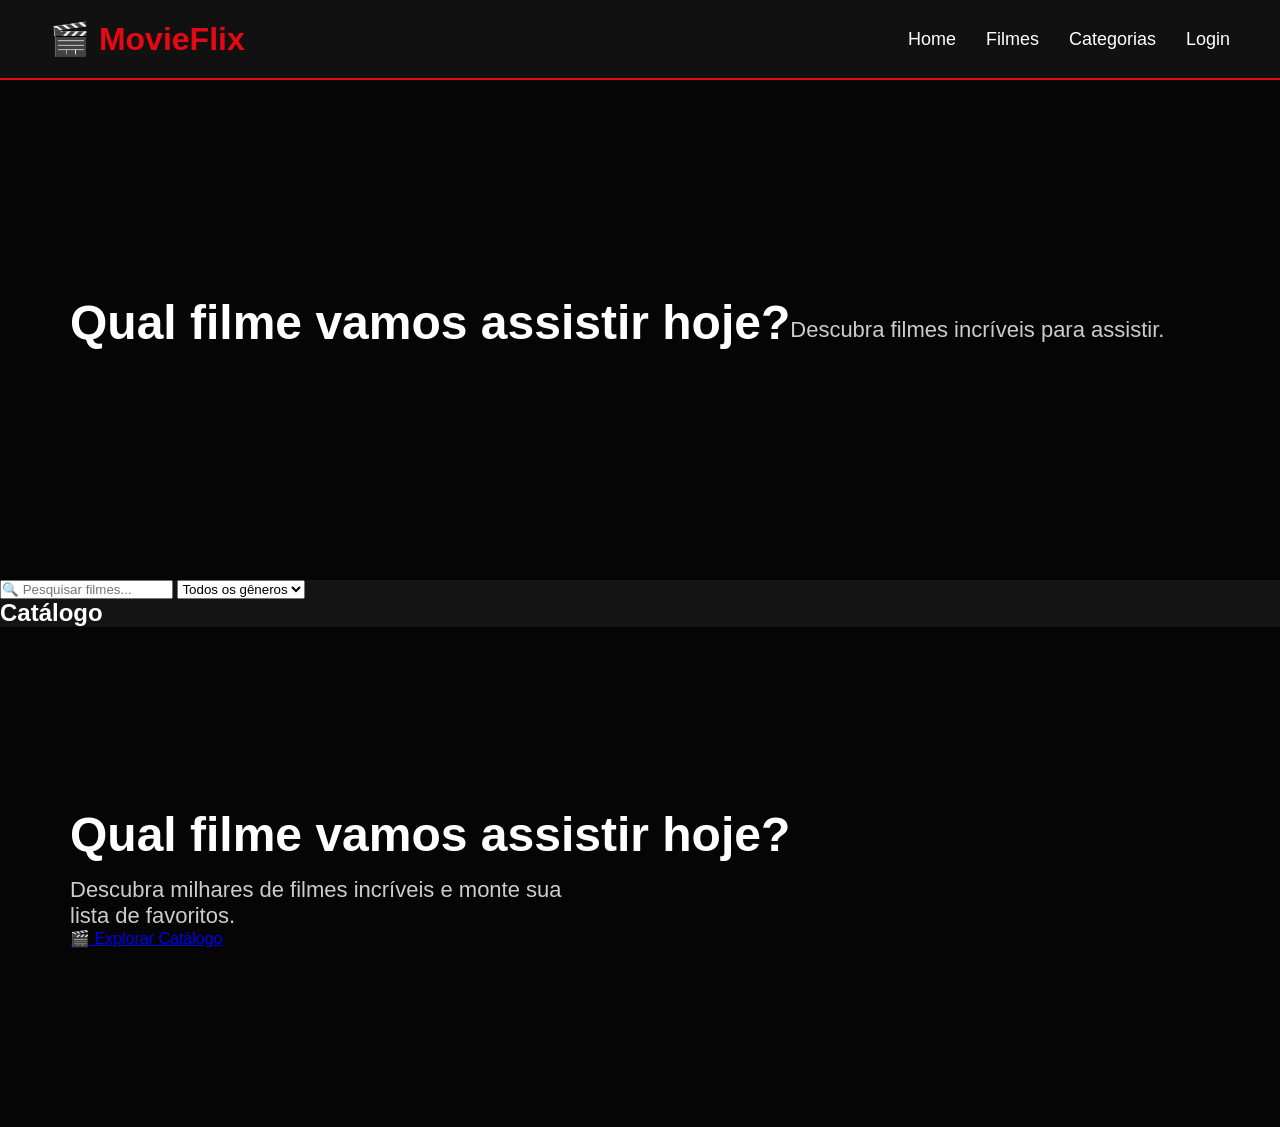
==== frontend/html/index.html @ 4af89120 "Reorganiza frontend e inicia home do cliente" ====
<!DOCTYPE html>
<html lang="pt-BR">
<head>
    <meta charset="UTF-8">
    <meta name="viewport" content="width=device-width, initial-scale=1.0">
    <title>MovieFlix</title>

    <link rel="stylesheet" href="../css/home.css">
</head>
<body>

    <header class="navbar">
        <h1 class="logo">🎬 MovieFlix</h1>

        <nav>
            <a href="index.html">Home</a>
            <a href="#catalogo">Filmes</a>
            <a href="#categorias">Categorias</a>
            <a href="login.html">Login</a>
        </nav>
    </header>

    <section class="hero">
        <h2>Qual filme vamos assistir hoje?</h2>
        <p>Descubra filmes incríveis para assistir.</p>
    </section>

    <main class="container">

        <section class="filtros" id="categorias">
            <input
                type="text"
                id="pesquisa"
                placeholder="🔍 Pesquisar filmes..."
            >

            <select id="filtroGenero">
                <option value="">Todos os gêneros</option>
                <option value="Ação">Ação</option>
                <option value="Aventura">Aventura</option>
                <option value="Comédia">Comédia</option>
                <option value="Drama">Drama</option>
                <option value="Ficção">Ficção</option>
                <option value="Terror">Terror</option>
                <option value="Romance">Romance</option>
                <option value="Suspense">Suspense</option>
                <option value="Animação">Animação</option>
                <option value="Documentário">Documentário</option>
                <option value="Outro">Outro</option>
            </select>
        </section>

        <section id="catalogo">
            <h2>Catálogo</h2>
            <div id="listaFilmes"></div>
        </section>
       <section class="hero">

    <div class="hero-content">

        <h2>Qual filme vamos assistir hoje?</h2>

        <p>
            Descubra milhares de filmes incríveis e monte sua lista de favoritos.
        </p>

        <a href="#catalogo" class="btn-explorar">
            🎬 Explorar Catálogo
        </a>

    </div>

</section>

    </main>

    <script src="../javascript/home.js"></script>
</body>
</html>
---- frontend/css/home.css ----
* {
    margin: 0;
    padding: 0;
    box-sizing: border-box;
}

body {
    font-family: Arial, Helvetica, sans-serif;
    background-color: #141414;
    color: white;
}

.navbar {
    display: flex;
    justify-content: space-between;
    align-items: center;

    padding: 20px 50px;

    background-color: #111;
    border-bottom: 2px solid #e50914;
}

.logo {
    color: #e50914;
    font-size: 32px;
}

.navbar nav {
    display: flex;
    gap: 30px;
}

.navbar a {
    color: white;
    text-decoration: none;
    font-size: 18px;
    transition: .3s;
}

.navbar a:hover {
    color: #e50914;
}
.hero {
    min-height: 500px;

    display: flex;
    align-items: center;

    padding: 0 70px;

    background-image:
        linear-gradient(rgba(0,0,0,.75), rgba(0,0,0,.75)),
        url("https://images.unsplash.com/photo-1489599849927-2ee91cede3ba?w=1600");

    background-size: cover;
    background-position: center;
}

.hero h2 {
    font-size: 48px;
    margin-bottom: 15px;
}

.hero p {
    font-size: 22px;
    color: #ccc;
    max-width: 500px;
}
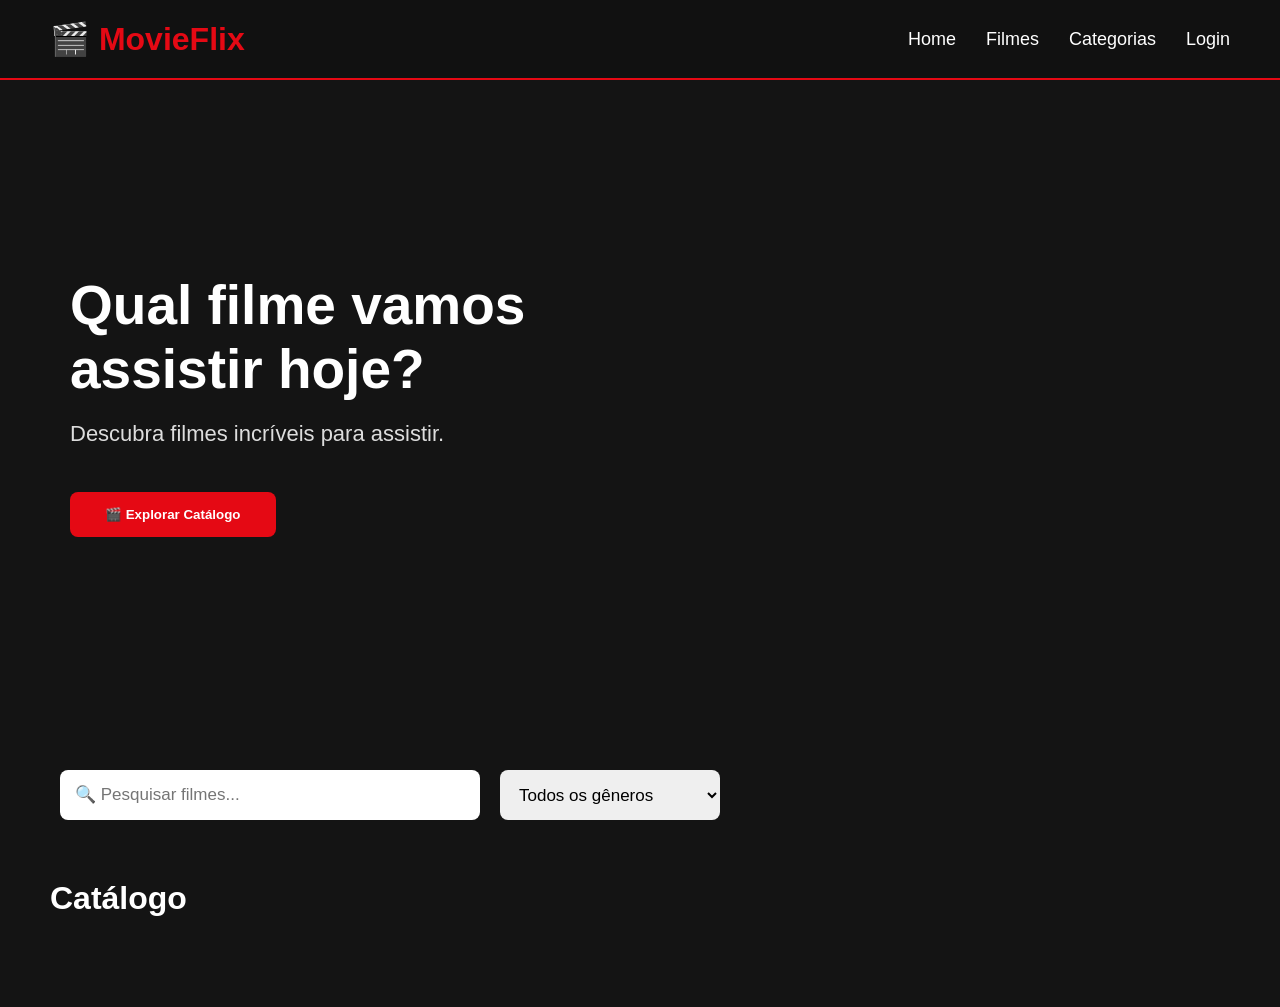
==== commit 08b674e9: "Atualiza backend e frontend do MovieFlix" ====
--- a/frontend/html/index.html
+++ b/frontend/html/index.html
@@ -4,76 +4,56 @@
     <meta charset="UTF-8">
     <meta name="viewport" content="width=device-width, initial-scale=1.0">
     <title>MovieFlix</title>
-
     <link rel="stylesheet" href="../css/home.css">
 </head>
 <body>
 
-    <header class="navbar">
-        <h1 class="logo">🎬 MovieFlix</h1>
+<header class="navbar">
+    <h1 class="logo">🎬 MovieFlix</h1>
 
-        <nav>
-            <a href="index.html">Home</a>
-            <a href="#catalogo">Filmes</a>
-            <a href="#categorias">Categorias</a>
-            <a href="login.html">Login</a>
-        </nav>
-    </header>
+    <nav>
+        <a href="index.html">Home</a>
+        <a href="#catalogo">Filmes</a>
+        <a href="#categorias">Categorias</a>
+        <a href="login.html">Login</a>
+    </nav>
+</header>
 
-    <section class="hero">
+<section class="hero">
+    <div class="hero-content">
         <h2>Qual filme vamos assistir hoje?</h2>
         <p>Descubra filmes incríveis para assistir.</p>
-    </section>
 
-    <main class="container">
-
-        <section class="filtros" id="categorias">
-            <input
-                type="text"
-                id="pesquisa"
-                placeholder="🔍 Pesquisar filmes..."
-            >
-
-            <select id="filtroGenero">
-                <option value="">Todos os gêneros</option>
-                <option value="Ação">Ação</option>
-                <option value="Aventura">Aventura</option>
-                <option value="Comédia">Comédia</option>
-                <option value="Drama">Drama</option>
-                <option value="Ficção">Ficção</option>
-                <option value="Terror">Terror</option>
-                <option value="Romance">Romance</option>
-                <option value="Suspense">Suspense</option>
-                <option value="Animação">Animação</option>
-                <option value="Documentário">Documentário</option>
-                <option value="Outro">Outro</option>
-            </select>
-        </section>
-
-        <section id="catalogo">
-            <h2>Catálogo</h2>
-            <div id="listaFilmes"></div>
-        </section>
-       <section class="hero">
-
-    <div class="hero-content">
-
-        <h2>Qual filme vamos assistir hoje?</h2>
-
-        <p>
-            Descubra milhares de filmes incríveis e monte sua lista de favoritos.
-        </p>
-
-        <a href="#catalogo" class="btn-explorar">
+        <button class="btn-explorar">
             🎬 Explorar Catálogo
-        </a>
-
+        </button>
     </div>
-
 </section>
 
-    </main>
+<section class="filtros" id="categorias">
+    <input type="text" id="pesquisa" placeholder="🔍 Pesquisar filmes...">
 
-    <script src="../javascript/home.js"></script>
+    <select id="filtroGenero">
+        <option value="">Todos os gêneros</option>
+        <option value="Ação">Ação</option>
+        <option value="Aventura">Aventura</option>
+        <option value="Comédia">Comédia</option>
+        <option value="Drama">Drama</option>
+        <option value="Ficção">Ficção</option>
+        <option value="Terror">Terror</option>
+        <option value="Romance">Romance</option>
+        <option value="Suspense">Suspense</option>
+        <option value="Animação">Animação</option>
+        <option value="Documentário">Documentário</option>
+        <option value="Outro">Outro</option>
+    </select>
+</section>
+
+<section id="catalogo">
+    <h2>Catálogo</h2>
+    <div id="listaFilmes"></div>
+</section>
+
+<script src="../javascript/home.js"></script>
 </body>
 </html>
--- a/frontend/css/home.css
+++ b/frontend/css/home.css
@@ -14,9 +14,7 @@
     display: flex;
     justify-content: space-between;
     align-items: center;
-
     padding: 20px 50px;
-
     background-color: #111;
     border-bottom: 2px solid #e50914;
 }
@@ -35,35 +33,140 @@
     color: white;
     text-decoration: none;
     font-size: 18px;
-    transition: .3s;
 }
 
 .navbar a:hover {
     color: #e50914;
 }
+
 .hero {
-    min-height: 500px;
-
+    min-height: 650px;
     display: flex;
     align-items: center;
-
     padding: 0 70px;
-
-    background-image:
-        linear-gradient(rgba(0,0,0,.75), rgba(0,0,0,.75)),
-        url("https://images.unsplash.com/photo-1489599849927-2ee91cede3ba?w=1600");
-
     background-size: cover;
     background-position: center;
 }
 
+.hero-content {
+    max-width: 650px;
+}
+
 .hero h2 {
-    font-size: 48px;
-    margin-bottom: 15px;
+    font-size: 55px;
+    margin-bottom: 20px;
 }
 
 .hero p {
     font-size: 22px;
-    color: #ccc;
-    max-width: 500px;
+    color: #ddd;
+    margin-bottom: 20px;
+}
+
+.btn-explorar {
+    margin-top: 25px;
+    padding: 15px 35px;
+    background: #e50914;
+    color: white;
+    border: none;
+    border-radius: 8px;
+    font-weight: bold;
+    cursor: pointer;
+}
+
+.btn-explorar:hover {
+    background: #b20710;
+}
+
+.filtros {
+    display: flex;
+    gap: 20px;
+    padding: 40px 60px;
+}
+
+#pesquisa,
+#filtroGenero {
+    height: 50px;
+    padding: 15px;
+    border: none;
+    border-radius: 8px;
+    font-size: 17px;
+}
+
+#pesquisa {
+    width: 420px;
+}
+
+#filtroGenero {
+    width: 220px;
+}
+
+#catalogo {
+    padding: 20px 50px 60px;
+}
+
+#catalogo h2 {
+    font-size: 32px;
+    margin-bottom: 30px;
+}
+
+#listaFilmes {
+    display: grid;
+    grid-template-columns: repeat(auto-fill, minmax(250px, 1fr));
+    gap: 30px;
+}
+
+.card {
+    background: #1c1c1c;
+    border-radius: 15px;
+    overflow: hidden;
+    transition: .35s;
+    cursor: pointer;
+    box-shadow: 0 8px 20px rgba(0,0,0,.4);
+}
+
+.card:hover {
+    transform: translateY(-10px);
+}
+
+.card img {
+    width: 100%;
+    height: 360px;
+    object-fit: cover;
+    transition: .35s;
+}
+
+.card:hover img {
+    transform: scale(1.05);
+    filter: brightness(.7);
+}
+
+.card-info {
+    padding: 20px;
+}
+
+.card-info h3 {
+    font-size: 22px;
+    margin-bottom: 12px;
+}
+
+.card-info p {
+    color: #cfcfcf;
+    margin-bottom: 8px;
+}
+
+.btn-card {
+    margin-top: 15px;
+    width: 100%;
+    padding: 12px;
+    border: none;
+    border-radius: 8px;
+    background: #e50914;
+    color: white;
+    font-weight: bold;
+    cursor: pointer;
+}
+
+.btn-card:hover {
+    background: #b20710;
 }
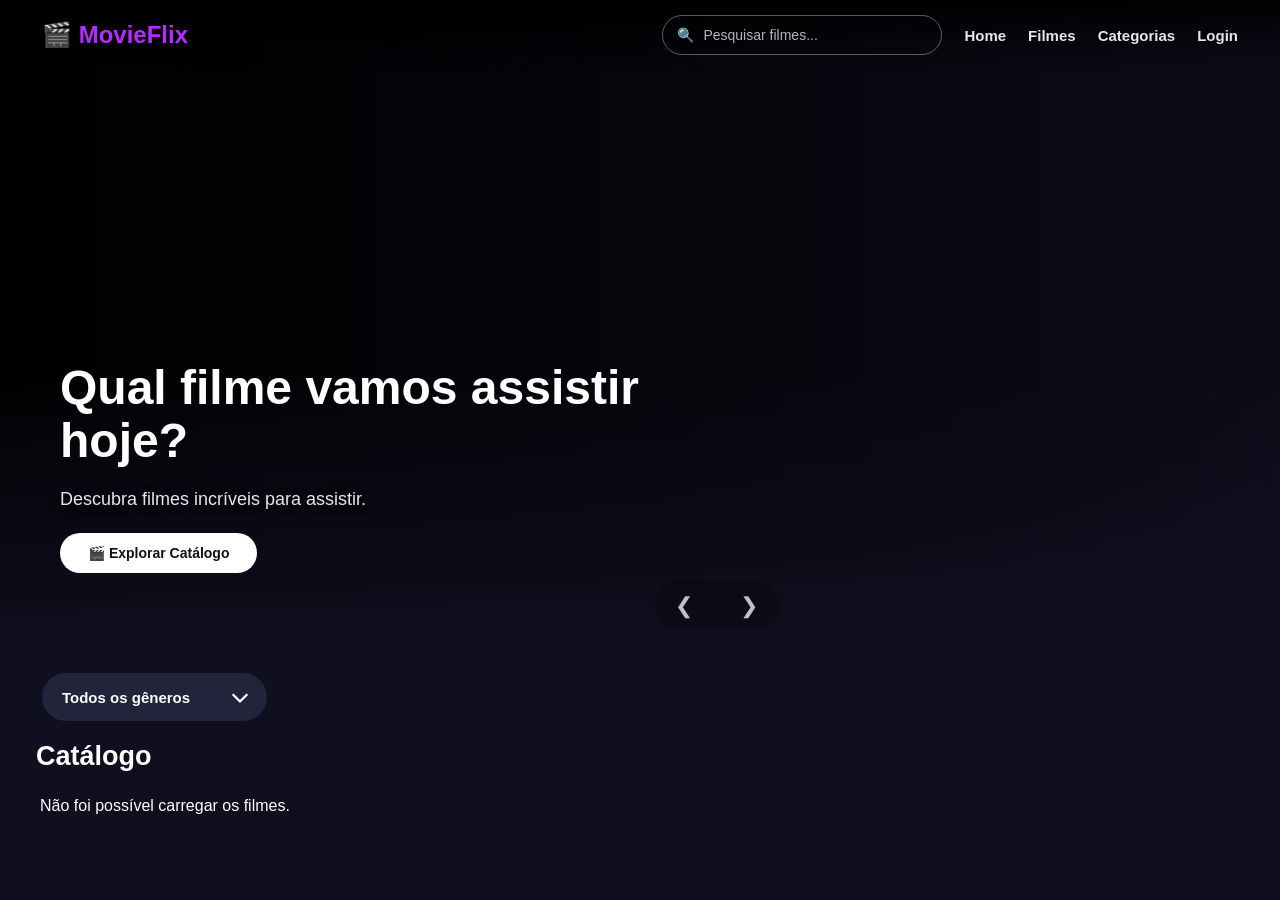
==== commit 248426c5: "Finaliza MovieFlix V1 com login, painel admin e melhorias na interface" ====
--- a/frontend/html/index.html
+++ b/frontend/html/index.html
@@ -3,35 +3,81 @@
 <head>
     <meta charset="UTF-8">
     <meta name="viewport" content="width=device-width, initial-scale=1.0">
+
     <title>MovieFlix</title>
+
     <link rel="stylesheet" href="../css/home.css">
 </head>
+
 <body>
 
 <header class="navbar">
+
     <h1 class="logo">🎬 MovieFlix</h1>
 
     <nav>
+
+        <div class="pesquisa-navbar">
+            <span>🔍</span>
+
+            <input
+                type="text"
+                id="pesquisa"
+                placeholder="Pesquisar filmes..."
+            >
+        </div>
+
         <a href="index.html">Home</a>
         <a href="#catalogo">Filmes</a>
         <a href="#categorias">Categorias</a>
         <a href="login.html">Login</a>
+
     </nav>
+
 </header>
 
 <section class="hero">
+
     <div class="hero-content">
         <h2>Qual filme vamos assistir hoje?</h2>
+
         <p>Descubra filmes incríveis para assistir.</p>
 
         <button class="btn-explorar">
             🎬 Explorar Catálogo
         </button>
     </div>
+
+    <div class="controles-destaque">
+
+        <button
+            type="button"
+            class="botao-destaque"
+            id="destaqueAnterior"
+            aria-label="Filme anterior"
+        >
+            ❮
+        </button>
+
+        <div
+            class="indicadores-destaque"
+            id="indicadoresDestaque"
+        ></div>
+
+        <button
+            type="button"
+            class="botao-destaque"
+            id="destaqueProximo"
+            aria-label="Próximo filme"
+        >
+            ❯
+        </button>
+
+    </div>
+
 </section>
 
 <section class="filtros" id="categorias">
-    <input type="text" id="pesquisa" placeholder="🔍 Pesquisar filmes...">
 
     <select id="filtroGenero">
         <option value="">Todos os gêneros</option>
@@ -47,13 +93,40 @@
         <option value="Documentário">Documentário</option>
         <option value="Outro">Outro</option>
     </select>
+
 </section>
 
 <section id="catalogo">
+
     <h2>Catálogo</h2>
-    <div id="listaFilmes"></div>
+
+    <div class="catalogo-wrapper">
+
+        <button
+            type="button"
+            class="seta-catalogo seta-esquerda"
+            id="setaEsquerda"
+            aria-label="Voltar filmes"
+        >
+            ❮
+        </button>
+
+        <div id="listaFilmes"></div>
+
+        <button
+            type="button"
+            class="seta-catalogo seta-direita"
+            id="setaDireita"
+            aria-label="Avançar filmes"
+        >
+            ❯
+        </button>
+
+    </div>
+
 </section>
 
 <script src="../javascript/home.js"></script>
+
 </body>
 </html>
--- a/frontend/css/home.css
+++ b/frontend/css/home.css
@@ -4,169 +4,649 @@
     box-sizing: border-box;
 }
 
+html {
+    scroll-behavior: smooth;
+}
+
 body {
-    font-family: Arial, Helvetica, sans-serif;
-    background-color: #141414;
-    color: white;
-}
+    font-family:
+        "Segoe UI",
+        Inter,
+        Roboto,
+        Arial,
+        sans-serif;
+
+    background: #0f0f1f;
+    color: white;
+}
+
+/* ================= NAVBAR ================= */
 
 .navbar {
+    position: fixed;
+    top: 0;
+    left: 0;
+
+    width: 100%;
+    z-index: 100;
+
     display: flex;
     justify-content: space-between;
     align-items: center;
-    padding: 20px 50px;
-    background-color: #111;
-    border-bottom: 2px solid #e50914;
+
+    padding: 15px 42px;
+
+    background: linear-gradient(
+        to bottom,
+        rgba(0, 0, 0, 0.9),
+        rgba(0, 0, 0, 0.45),
+        transparent
+    );
 }
 
 .logo {
-    color: #e50914;
-    font-size: 32px;
+    color: #b62cff;
+    font-size: 24px;
+    white-space: nowrap;
 }
 
 .navbar nav {
     display: flex;
-    gap: 30px;
+    align-items: center;
+    gap: 22px;
 }
 
 .navbar a {
     color: white;
     text-decoration: none;
-    font-size: 18px;
+
+    font-size: 15px;
+    font-weight: 600;
+
+    opacity: 0.9;
+    transition: 0.25s;
 }
 
 .navbar a:hover {
-    color: #e50914;
-}
+    color: #d73cff;
+    opacity: 1;
+}
+
+/* ================= PESQUISA ================= */
+
+.pesquisa-navbar {
+    display: flex;
+    align-items: center;
+    gap: 9px;
+
+    width: 280px;
+    height: 40px;
+
+    padding: 0 14px;
+
+    background: transparent;
+
+    border: 1px solid rgba(255, 255, 255, 0.35);
+    border-radius: 24px;
+
+    transition: 0.25s;
+}
+
+.pesquisa-navbar:hover {
+    border-color: rgba(255, 255, 255, 0.75);
+}
+
+.pesquisa-navbar:focus-within {
+    background: rgba(0, 0, 0, 0.18);
+    border-color: #b62cff;
+    box-shadow: 0 0 10px rgba(182, 44, 255, 0.35);
+}
+
+.pesquisa-navbar span {
+    font-size: 14px;
+}
+
+#pesquisa {
+    width: 100%;
+
+    background: transparent;
+    color: white;
+
+    border: none;
+    outline: none;
+
+    font-family: inherit;
+    font-size: 14px;
+}
+
+#pesquisa::placeholder {
+    color: rgba(255, 255, 255, 0.7);
+}
+
+/* ================= HERO ================= */
 
 .hero {
-    min-height: 650px;
-    display: flex;
-    align-items: center;
-    padding: 0 70px;
+    position: relative;
+
+    height: 72vh;
+    min-height: 570px;
+
+    display: flex;
+    align-items: flex-end;
+
+    padding: 0 60px 75px;
+
     background-size: cover;
     background-position: center;
+
+    transition: background-image 0.5s ease;
+}
+
+.hero::before {
+    content: "";
+
+    position: absolute;
+    inset: 0;
+
+    background: linear-gradient(
+        to right,
+        rgba(0, 0, 0, 0.94),
+        rgba(0, 0, 0, 0.68),
+        rgba(0, 0, 0, 0.18)
+    );
+}
+
+.hero::after {
+    content: "";
+
+    position: absolute;
+    inset: 0;
+
+    background: linear-gradient(
+        to top,
+        #0f0f1f 0%,
+        transparent 42%
+    );
 }
 
 .hero-content {
+    position: relative;
+    z-index: 2;
+
+    max-width: 660px;
+
+    transition:
+        opacity 0.35s ease,
+        transform 0.35s ease;
+}
+
+.hero-content.trocando {
+    opacity: 0;
+    transform: translateY(12px);
+}
+
+.hero h2 {
+    margin-bottom: 18px;
+
+    font-size: 48px;
+    line-height: 1.1;
+}
+
+.hero p {
     max-width: 650px;
-}
-
-.hero h2 {
-    font-size: 55px;
+
+    margin-bottom: 18px;
+
+    color: #e7e7eb;
+
+    font-size: 18px;
+    font-weight: 400;
+    line-height: 1.65;
+
+    text-shadow: 0 2px 10px rgba(0, 0, 0, 0.75);
+}
+
+.logo-filme {
+    display: block;
+
+    width: 320px;
+    height: 140px;
+    max-width: 100%;
+
+    object-fit: contain;
+    object-position: left center;
+
+    margin-bottom: 22px;
+}
+
+.btn-explorar {
+    padding: 12px 28px;
+
+    background: white;
+    color: #111;
+
+    border: none;
+    border-radius: 30px;
+
+    font-family: inherit;
+    font-size: 14px;
+    font-weight: 700;
+
+    cursor: pointer;
+    transition: 0.25s;
+}
+
+.btn-explorar:hover {
+    background: #b62cff;
+    color: white;
+
+    transform: translateY(-2px);
+}
+
+/* ================= CONTROLES DO DESTAQUE ================= */
+
+.controles-destaque {
+    position: absolute;
+    left: 56%;
+    bottom: 18px;
+
+    z-index: 10;
+
+    display: flex;
+    align-items: center;
+    justify-content: center;
+    gap: 15px;
+
+    transform: translateX(-50%);
+
+    padding: 7px 12px;
+
+    background: rgba(0,0,0,.12);
+    border-radius: 30px;
+
+    backdrop-filter: blur(4px);
+}
+
+.botao-destaque {
+    width: 35px;
+    height: 35px;
+
+    display: flex;
+    align-items: center;
+    justify-content: center;
+
+    background: transparent;
+    color: white;
+
+    border: none;
+    border-radius: 50%;
+
+    font-size: 22px;
+
+    cursor: pointer;
+
+    opacity: 0.75;
+    transition: 0.25s;
+}
+
+.botao-destaque:hover {
+    background: rgba(255, 255, 255, 0.15);
+
+    opacity: 1;
+    transform: scale(1.12);
+}
+
+.indicadores-destaque {
+    display: flex;
+    align-items: center;
+    justify-content: center;
+    gap: 9px;
+}
+
+.ponto-destaque {
+    width: 9px;
+    height: 9px;
+
+    padding: 0;
+
+    background: rgba(255, 255, 255, 0.38);
+
+    border: none;
+    border-radius: 50%;
+
+    cursor: pointer;
+
+    transition:
+        width 0.25s,
+        background 0.25s,
+        transform 0.25s;
+}
+
+.ponto-destaque:hover {
+    background: rgba(255, 255, 255, 0.8);
+    transform: scale(1.25);
+}
+
+.ponto-destaque.ativo {
+    width: 23px;
+
+    background: white;
+    border-radius: 10px;
+}
+
+/* ================= FILTRO ================= */
+
+.filtros {
+    display: flex;
+    align-items: center;
+
+    padding: 25px 42px 10px;
+}
+
+#filtroGenero {
+    width: 225px;
+    height: 48px;
+
+    padding: 0 46px 0 20px;
+
+    background-color: #23233b;
+    color: white;
+
+    border: none;
+    outline: none;
+    border-radius: 25px;
+
+    font-family: inherit;
+    font-size: 15px;
+    font-weight: 600;
+
+    cursor: pointer;
+    transition: 0.25s;
+
+    appearance: none;
+    -webkit-appearance: none;
+    -moz-appearance: none;
+
+    background-image: url("data:image/svg+xml,%3Csvg xmlns='http://www.w3.org/2000/svg' width='18' height='18' viewBox='0 0 16 16'%3E%3Cpath d='M1.5 5.5L8 12l6.5-6.5' stroke='white' stroke-width='2' fill='none'/%3E%3C/svg%3E");
+
+    background-repeat: no-repeat;
+    background-position: right 18px center;
+}
+
+#filtroGenero:hover,
+#filtroGenero:focus {
+    background-color: #2c2c49;
+
+    box-shadow:
+        0 0 0 3px rgba(182, 44, 255, 0.18);
+}
+
+#filtroGenero option {
+    background: #23233b;
+    color: white;
+}
+
+/* ================= CATÁLOGO ================= */
+
+#catalogo {
+    padding: 10px 36px 55px;
+}
+
+#catalogo h2 {
     margin-bottom: 20px;
-}
-
-.hero p {
-    font-size: 22px;
-    color: #ddd;
-    margin-bottom: 20px;
-}
-
-.btn-explorar {
-    margin-top: 25px;
-    padding: 15px 35px;
-    background: #e50914;
-    color: white;
+
+    font-size: 27px;
+    font-weight: 750;
+}
+
+.catalogo-wrapper {
+    position: relative;
+
+    display: flex;
+    align-items: center;
+
+    width: 100%;
+}
+
+#listaFilmes {
+    display: flex;
+    gap: 24px;
+
+    width: 100%;
+
+    padding: 5px 4px 24px;
+
+    overflow-x: auto;
+
+    scroll-behavior: smooth;
+    scrollbar-width: none;
+    -ms-overflow-style: none;
+}
+
+#listaFilmes::-webkit-scrollbar {
+    display: none;
+}
+
+/* ================= SETAS DO CATÁLOGO ================= */
+
+.seta-catalogo {
+    position: absolute;
+    top: 5px;
+    bottom: 24px;
+
+    z-index: 20;
+
+    width: 55px;
+
+    display: flex;
+    justify-content: center;
+    align-items: center;
+
+    background: rgba(8, 8, 18, 0.78);
+    color: white;
+
     border: none;
-    border-radius: 8px;
-    font-weight: bold;
+
+    font-size: 34px;
+
     cursor: pointer;
-}
-
-.btn-explorar:hover {
-    background: #b20710;
-}
-
-.filtros {
-    display: flex;
-    gap: 20px;
-    padding: 40px 60px;
-}
-
-#pesquisa,
-#filtroGenero {
-    height: 50px;
-    padding: 15px;
-    border: none;
-    border-radius: 8px;
-    font-size: 17px;
-}
-
-#pesquisa {
-    width: 420px;
-}
-
-#filtroGenero {
-    width: 220px;
-}
-
-#catalogo {
-    padding: 20px 50px 60px;
-}
-
-#catalogo h2 {
-    font-size: 32px;
-    margin-bottom: 30px;
-}
-
-#listaFilmes {
-    display: grid;
-    grid-template-columns: repeat(auto-fill, minmax(250px, 1fr));
-    gap: 30px;
-}
+
+    opacity: 0;
+
+    transition:
+        opacity 0.25s,
+        background 0.25s;
+}
+
+.catalogo-wrapper:hover .seta-catalogo {
+    opacity: 1;
+}
+
+.seta-catalogo:hover {
+    background: rgba(8, 8, 18, 0.96);
+}
+
+.seta-esquerda {
+    left: -1px;
+    border-radius: 0 12px 12px 0;
+}
+
+.seta-direita {
+    right: -1px;
+    border-radius: 12px 0 0 12px;
+}
+
+/* ================= CARDS ================= */
 
 .card {
-    background: #1c1c1c;
-    border-radius: 15px;
-    overflow: hidden;
-    transition: .35s;
+    flex: 0 0 190px;
+
+    width: 190px;
+
     cursor: pointer;
-    box-shadow: 0 8px 20px rgba(0,0,0,.4);
+
+    transition:
+        transform 0.25s,
+        filter 0.25s;
 }
 
 .card:hover {
-    transform: translateY(-10px);
+    transform: translateY(-8px) scale(1.035);
+    filter: brightness(1.08);
 }
 
 .card img {
-    width: 100%;
-    height: 360px;
+    display: block;
+
+    width: 190px;
+    height: 285px;
+
     object-fit: cover;
-    transition: .35s;
-}
-
-.card:hover img {
-    transform: scale(1.05);
-    filter: brightness(.7);
+
+    border-radius: 12px;
+
+    box-shadow:
+        0 12px 32px rgba(0, 0, 0, 0.5);
 }
 
 .card-info {
-    padding: 20px;
+    padding-top: 13px;
+    text-align: center;
 }
 
 .card-info h3 {
-    font-size: 22px;
-    margin-bottom: 12px;
-}
-
-.card-info p {
-    color: #cfcfcf;
-    margin-bottom: 8px;
-}
-
+    color: #f6f6f8;
+
+    font-size: 16px;
+    font-weight: 700;
+    line-height: 1.35;
+}
+
+.card-info p,
 .btn-card {
-    margin-top: 15px;
-    width: 100%;
-    padding: 12px;
-    border: none;
-    border-radius: 8px;
-    background: #e50914;
-    color: white;
-    font-weight: bold;
-    cursor: pointer;
-}
-
-.btn-card:hover {
-    background: #b20710;
+    display: none;
+}
+
+/* ================= RESPONSIVO ================= */
+
+@media (max-width: 1000px) {
+    .navbar {
+        padding: 14px 25px;
+    }
+
+    .navbar nav {
+        gap: 14px;
+    }
+
+    .pesquisa-navbar {
+        width: 220px;
+    }
+
+    .hero {
+        padding: 0 35px 60px;
+    }
+
+    .controles-destaque {
+    left: 56%;
+    bottom: 35px;
+}
+}
+
+@media (max-width: 768px) {
+    .navbar {
+        position: absolute;
+        padding: 16px 22px;
+    }
+
+    .logo {
+        font-size: 20px;
+    }
+
+    .navbar nav a {
+        display: none;
+    }
+
+    .pesquisa-navbar {
+        width: 205px;
+    }
+
+    .hero {
+        height: 65vh;
+        min-height: 520px;
+
+        padding: 0 24px 85px;
+    }
+
+    .hero h2 {
+        font-size: 37px;
+    }
+
+    .hero p {
+        font-size: 16px;
+        line-height: 1.55;
+    }
+
+    .logo-filme {
+        width: 260px;
+        height: 110px;
+    }
+
+    .controles-destaque {
+        left: 50%;
+        bottom: 35px;
+
+        gap: 8px;
+
+        width: max-content;
+        max-width: 90%;
+    }
+
+    .botao-destaque {
+        width: 30px;
+        height: 30px;
+
+        font-size: 18px;
+    }
+
+    .indicadores-destaque {
+        gap: 6px;
+
+        max-width: 220px;
+        overflow: hidden;
+    }
+
+    .ponto-destaque {
+        width: 7px;
+        height: 7px;
+    }
+
+    .ponto-destaque.ativo {
+        width: 17px;
+    }
+
+    .filtros {
+        padding: 22px 22px 10px;
+    }
+
+    #filtroGenero {
+        width: 100%;
+    }
+
+    #catalogo {
+        padding: 10px 20px 45px;
+    }
+
+    .card {
+        flex-basis: 160px;
+        width: 160px;
+    }
+
+    .card img {
+        width: 160px;
+        height: 240px;
+    }
+
+    .seta-catalogo {
+        display: none;
+    }
 }
